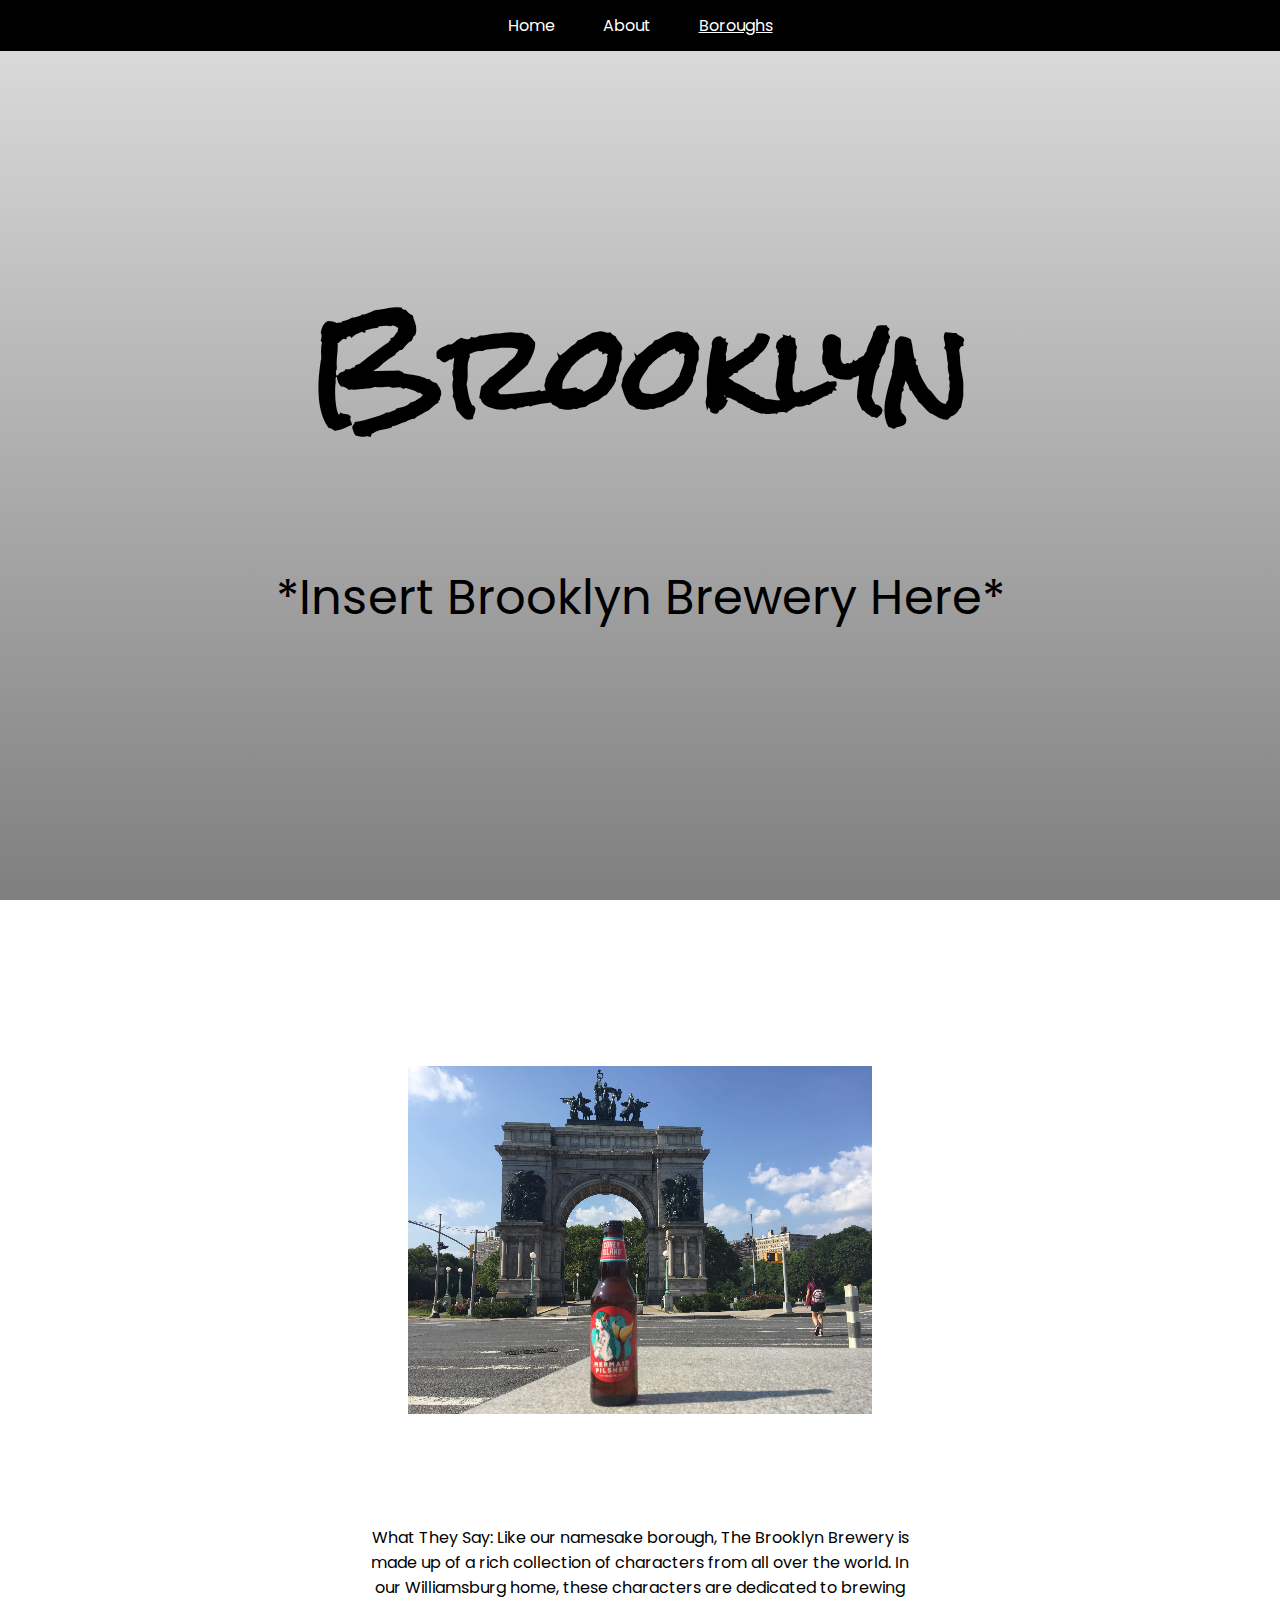
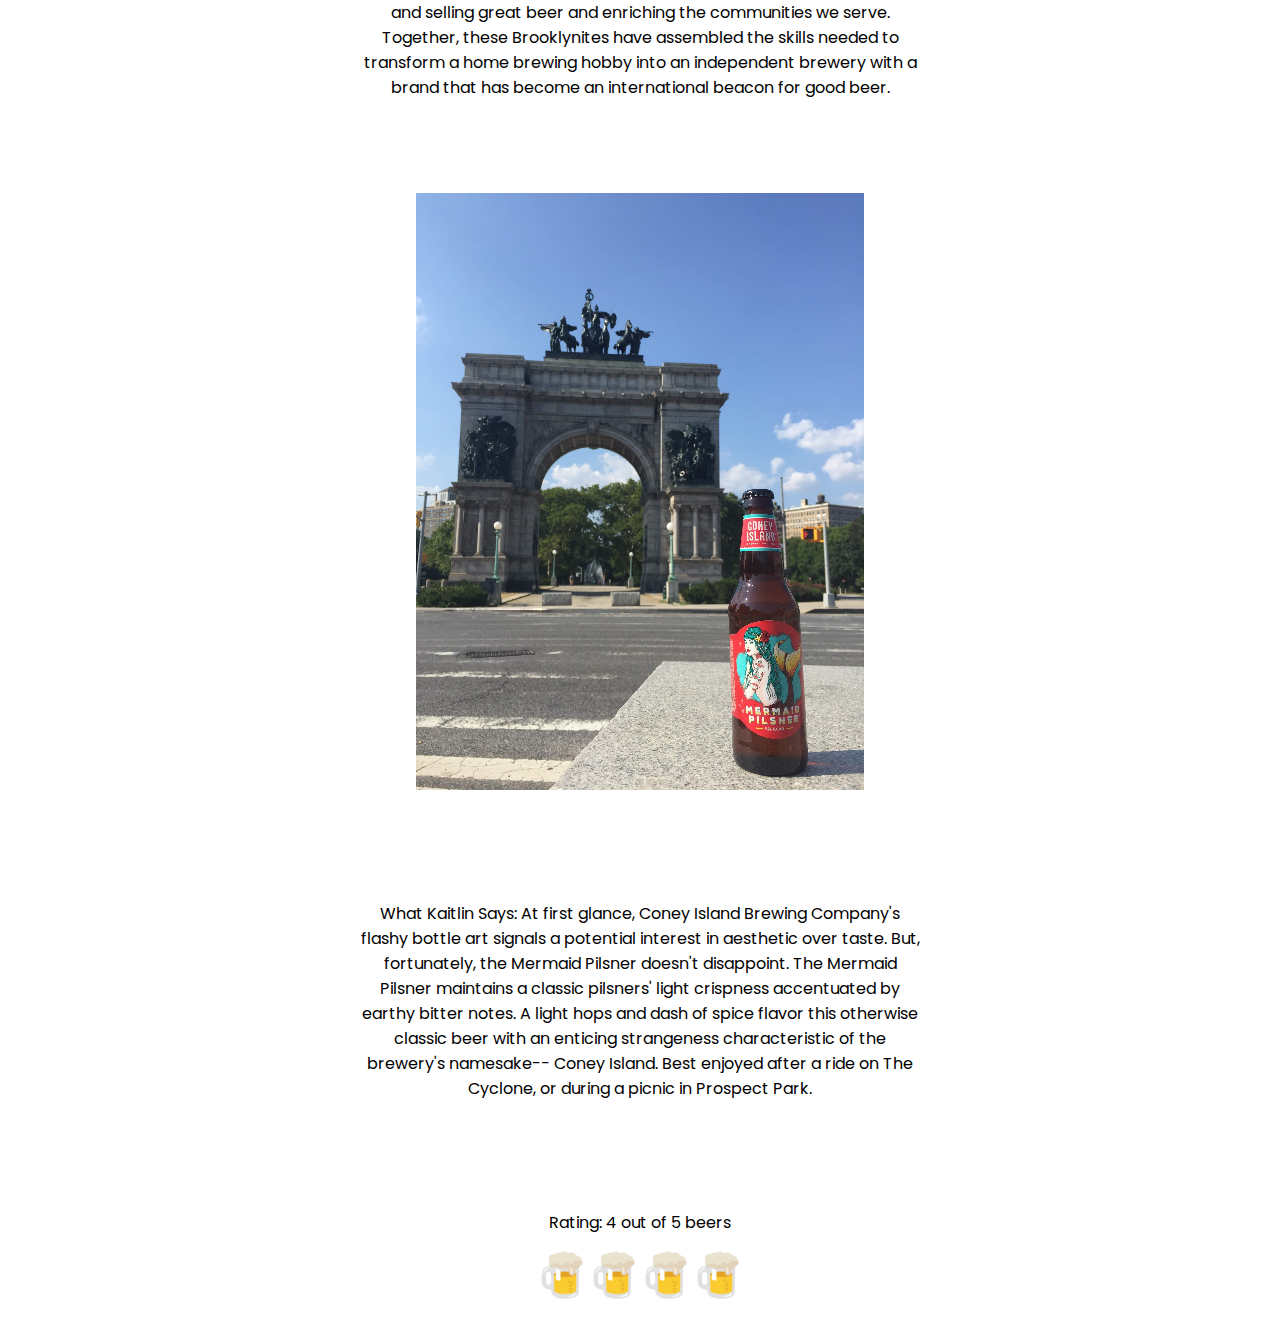
==== brooklyn.html @ 415c4bfd "group project" ====
<!DOCTYPE html>
<html>
<head>
	<link href="css/style.css" rel="stylesheet" type="text/css">
	<title></title>
</head>
<body>
  
  <!--Nav Bar-->
	<nav id="top">
		<ul>
			<li>
				<a href="index.html">Home</a>
			</li>
			<li>
				<a href="about.html">About</a>
			</li>
			<li class="dropdown">
				<a class="active">Boroughs</a>
				<ul class="dropcontent">
					<li>
						<a href="manhattan.html">Manhattan</a>
					</li>
					<li>
						<a href="queens.html">Queens</a>
					</li>
					<li>
						<a href="bronx.html">The Bronx</a>
					</li>
					<li>
						<a href="statenisland.html">Staten Island</a>
					</li>
					<li class="active">
						<a href="brooklyn.html">Brooklyn</a>
					</li>
				</ul>
			</li>
		</ul>
	</nav>
	
	<!--Borough Hero Image-->
	<section class="brheroimg">
		<div>
			<h1 class="brherotxt">Brooklyn</h1>
			<p class="subtxt">*Insert Brooklyn Brewery Here*</p>
		</div>
	</section>
	
	<!--Borough Beer Review-->
	<div class="review">
		<img alt="" class="bodyimg" src="images/brbeer1.jpg"><img>
		<p class="bodytxt">What They Say: Like our namesake borough, The Brooklyn
		Brewery is made up of a rich collection of characters from all over the
		world. In our Williamsburg home, these characters are dedicated to brewing
		and selling great beer and enriching the communities we serve. Together,
		these Brooklynites have assembled the skills needed to transform a home
		brewing hobby into an independent brewery with a brand that has become an
		international beacon for good beer.</p><img alt="" class="bodyimg" src=
		"images/brbeer2.jpg"><img>
		<p class="bodytxt">What Kaitlin Says: At first glance, Coney Island Brewing Company's flashy bottle art signals a potential interest in aesthetic over taste. But, fortunately, the Mermaid Pilsner doesn't disappoint. 

The Mermaid Pilsner maintains a classic pilsners' light crispness accentuated by earthy bitter notes. A light hops and dash of spice flavor this otherwise classic beer with an enticing strangeness characteristic of the brewery's namesake-- Coney Island. Best enjoyed after a ride on The Cyclone, or during a picnic in Prospect Park.</p>
	</div>
	
	<!--Borough Beer Rating-->
	<div class="rating">
		<p class="ratingtxt">Rating: 4 out of 5 beers</p>
		<div class="ratingimg"><img src="images/beeremoji.jpg"><img> <img src=
		"images/beeremoji.jpg"><img> <img src="images/beeremoji.jpg"><img> <img src=
		"images/beeremoji.jpg"><img> </div>
	</div>
	
</body>
</html>
---- css/style.css ----
@import url('https://fonts.googleapis.com/css?family=Limelight|Bungee+Shade|Mrs+Sheppards|Poppins|Rock+Salt|Sedgwick+Ave+Display');


* {
  box-sizing: border-box;
}

body {
  margin: 0;
  display: flex;
  flex-flow: row wrap;
  text-align: center;
}

/*Nav Begin*/
nav{
  display: block;
  z-index: 1000;
  position: fixed;
  width: 100%;
  background-color: black;
}

ul {
  background-color: transparent;
  list-style-type: none;
  display: flex;
  justify-content: center;
  margin: 0;
  padding: 1%;
}


li a{
  font-family: 'Poppins', sans-serif;
  justify-content: center;
  color: white;
  text-decoration: none;
  text-align: center;
  padding: 1rem 1.5rem;
  position: relative;
}

li a:hover {
  color: white;
  text-decoration: underline;
}

.active{
  text-decoration: underline;
}

.dropdown {
  position: relative;
  display: inline-block;
}

.dropcontent{
  background-color: black; 
}

.dropdown .dropcontent {
  position: absolute;
  margin: 0;
  width: 100%;
  display: none;
}

.dropdown .dropcontent li a{
  display: block;
  float: left;
  text-align: left;
  margin: 0;
}

.dropdown:hover .dropcontent {
  display: block;
}

/*Nav ends*/


/*Body section begins*/

.herosection {
  background-image: url('../images/subwayhero.jpg');
  background-repeat: no-repeat;
  background-size: cover;
  background-position: center center;
  width: 100%;
  display: flex;
  justify-content: center;
  align-items: center;
  text-align: center;
  margin-bottom: 0px;
}


.hoppinaround{
  font-family: 'Poppins', sans-serif;
  color: white;
  font-size: 6em;
  margin-top: 35%;
  margin-bottom: 10%;
}

.aroundabout{
  font-family: 'Poppins', sans-serif;
  color: white;
  margin-bottom: 50%;
}


h1~p{
  font-size: 3em;
}

h1~p a{
  text-decoration: none;
  color: white;
}

.manhattan{
  font-family: 'Limelight', cursive;
}

.manhattan a:hover{
  color:#277bdd;
}

.queens{
  font-family: 'Sedgwick Ave Display', cursive;
}

.queens a:hover{
  color:#f8798f;
}

.thebronx{
  font-family: 'Bungee Shade', cursive;
}

.thebronx a:hover{
  color:#be1e1e;
}

.statenisland{
  font-family: 'Mrs Sheppards', cursive;
}

.statenisland a:hover{
  color:#ef620b;
}

.brooklyn{
  font-family: 'Rock Salt', cursive;
}

.brooklyn a:hover{
  color: #ffc400;
}

/*About Us Start*/
.aboutheroimg{
  background-image: linear-gradient(rgba(119, 119, 119, 0.24),rgba(0, 0, 0, 0.5)), url('../images/aboutushero.jpg');
}

.aboutherotxt {
  font-family: 'Poppins', sans-serif;
  color: white;
}
/*About Us End*/


/*Manhattan Borough Start*/
.mheroimg{
  background-image: url('../images/hhero.jpg');
}

.mherotxt {
  font-family: 'Limelight', cursive;
}
/*Manhattan Borough End*/


/*Queens Borough Start*/
.qheroimg{
  background-image: linear-gradient(rgba(214, 214, 214, 0.24),rgba(0, 0, 0, 0.5)), url('../images/qhero.jpg');
}

.qherotxt {
  font-family: 'Sedgwick Ave Display', cursive;
}
/*Queens Borough End*/


/*Bronx Borough Start*/
.bxheroimg{
  background-image: linear-gradient(rgba(119, 119, 119, 0.24),rgba(0, 0, 0, 0.5)), url('../images/bxhero.jpg');
}

.bxherotxt {
  font-family: 'Bungee Shade', cursive;
}
/*Bronx Borough End*/


/*Staten Island Borough Start*/
.siheroimg{
  background-image: url('../images/sihero.jpg');
}

.siherotxt {
  font-family: 'Mrs Sheppards', cursive;
}
/*Staten Island Borough End*/


/*Brooklyn Borough Start*/
.brheroimg{
  background-image: linear-gradient(rgba(119, 119, 119, 0.24),rgba(0, 0, 0, 0.5)), url('../images/brhero.jpg');
}

.brherotxt {
  font-family: 'Rock Salt', cursive;
}
/*Brooklyn Borough End*/

.aboutheroimg, .mheroimg, .qheroimg, .bxheroimg, .siheroimg, .brheroimg {
  display: flex;
  background-repeat: no-repeat;
  background-attachment: fixed;
  background-size: cover;
  background-position: center center;
  width: 100vw;
  height: 100vh;
  justify-content: center;
  align-items: center;
  text-align: center;
}

.aboutherotxt, .qherotxt, .siherotxt {
  font-size: 9em;
  margin-top: 0;
  margin-bottom: 5%;
  padding: 5%;
}

.mherotxt, .bxherotxt, .brherotxt  {
  font-size: 7em;
  margin-top: 0;
  margin-bottom: 5%;
  padding: 2%;
}

.subtxt {
  font-family: 'Poppins', sans-serif;
  font-size: 3em;
}

.review{
  margin-top: 10%;

}

.bodyimg, .bodytxt{
  padding: 3%;
  display: block;
  margin-left: auto;
  margin-right: auto;
}

.bodytxt{
  font-family: 'Poppins', sans-serif;
  width: 50%;

}

/*Ratings Section*/
.rating {
  padding: 3%;
  display: block;
  margin-left: auto;
  margin-right: auto;
  
}

.ratingtxt{
  font-family: 'Poppins', sans-serif;
}

footer{
  display: flex;
  font-family: 'Poppins', sans-serif;
  width: 100%;
  padding: 1%;
  justify-content: center;
  align-content: center;
  text-decoration: none;
}

footer a {
  text-decoration: none;
  color: black;
}

footer a:hover {
  text-decoration: underline;
}
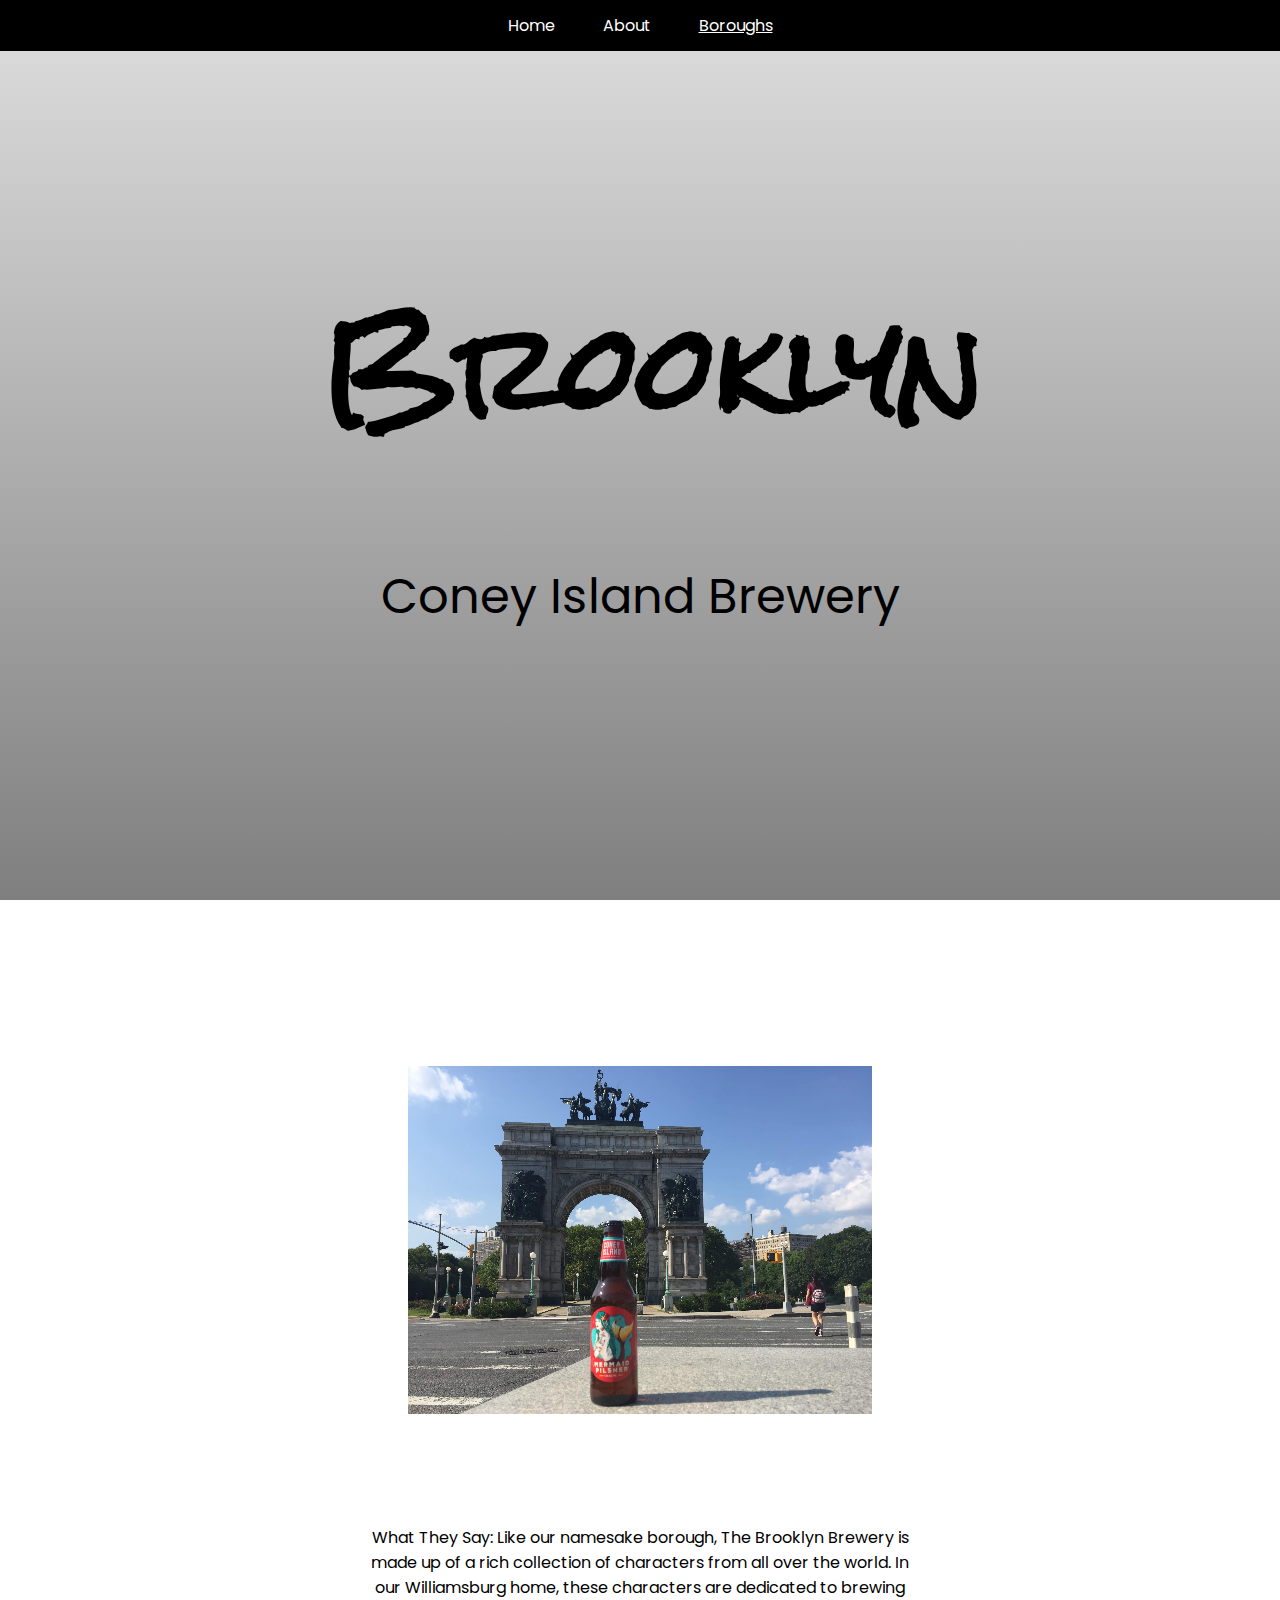
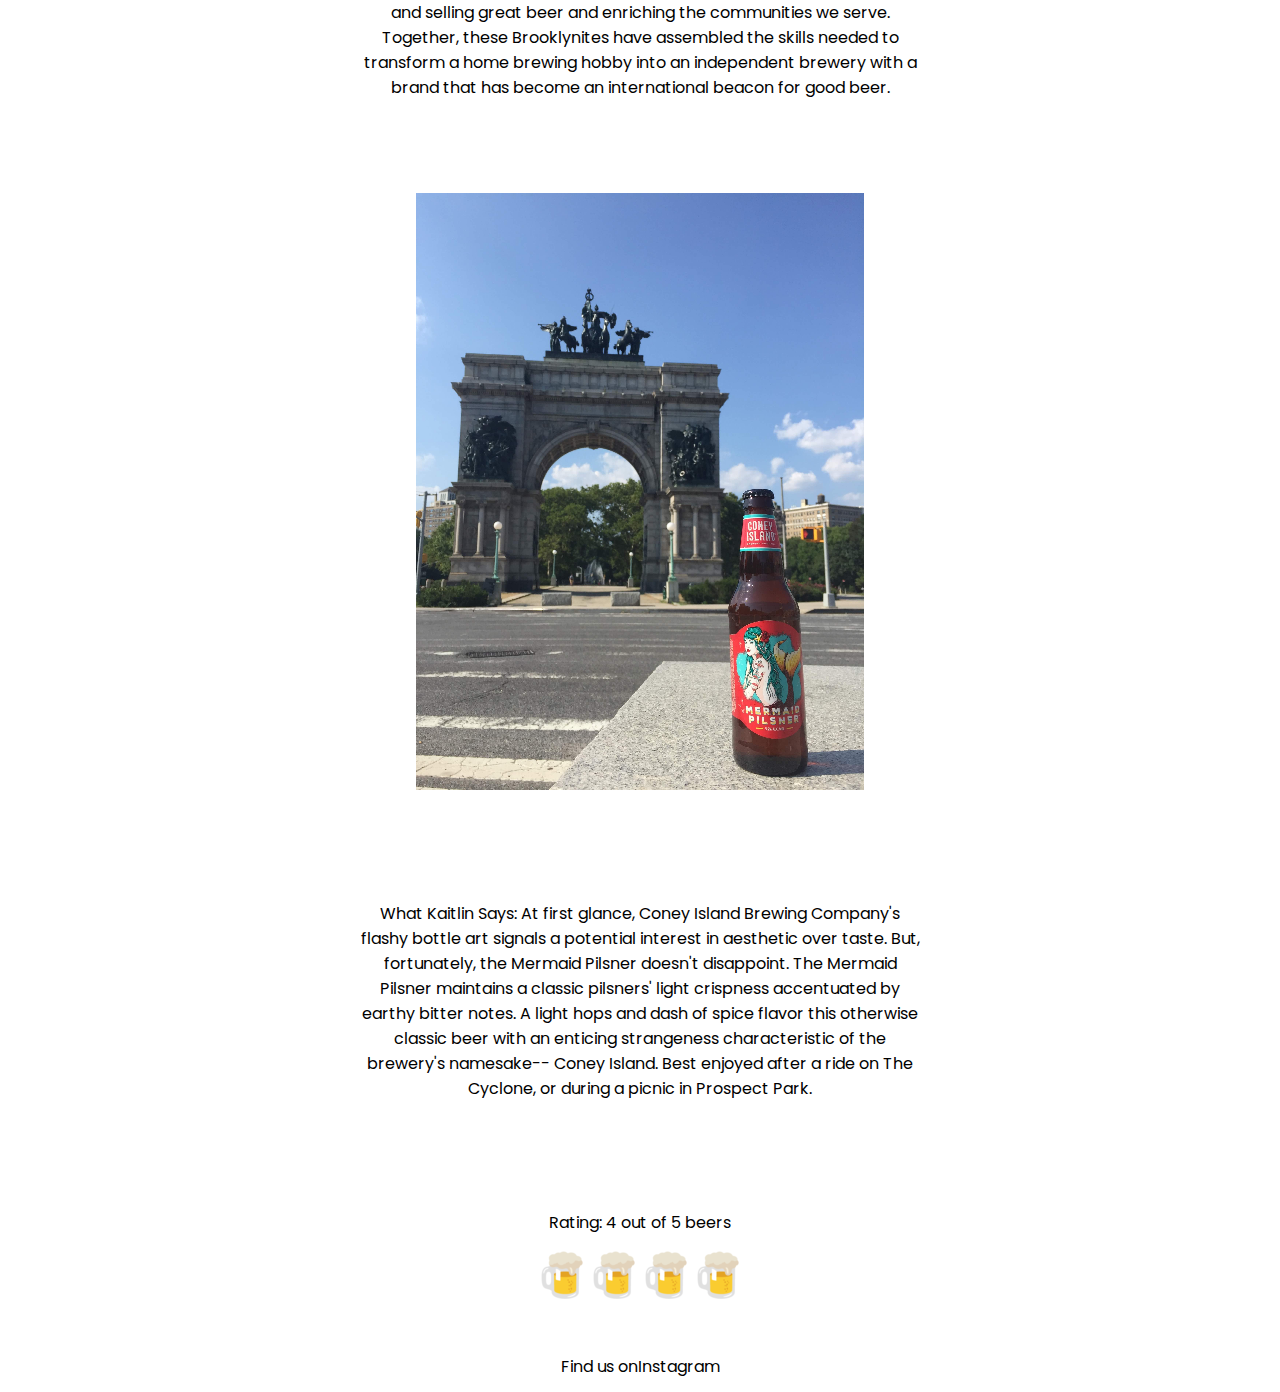
==== commit 009ad68c: "group update" ====
--- a/brooklyn.html
+++ b/brooklyn.html
@@ -42,7 +42,7 @@
 	<section class="brheroimg">
 		<div>
 			<h1 class="brherotxt">Brooklyn</h1>
-			<p class="subtxt">*Insert Brooklyn Brewery Here*</p>
+			<p class="subtxt">Coney Island Brewery</p>
 		</div>
 	</section>
 	
@@ -70,5 +70,7 @@
 		"images/beeremoji.jpg"><img> </div>
 	</div>
 	
+	<footer>Find us on <a href="https://www.instagram.com/officially_hoppin_around/">Instagram</a></footer>
+	
 </body>
 </html>